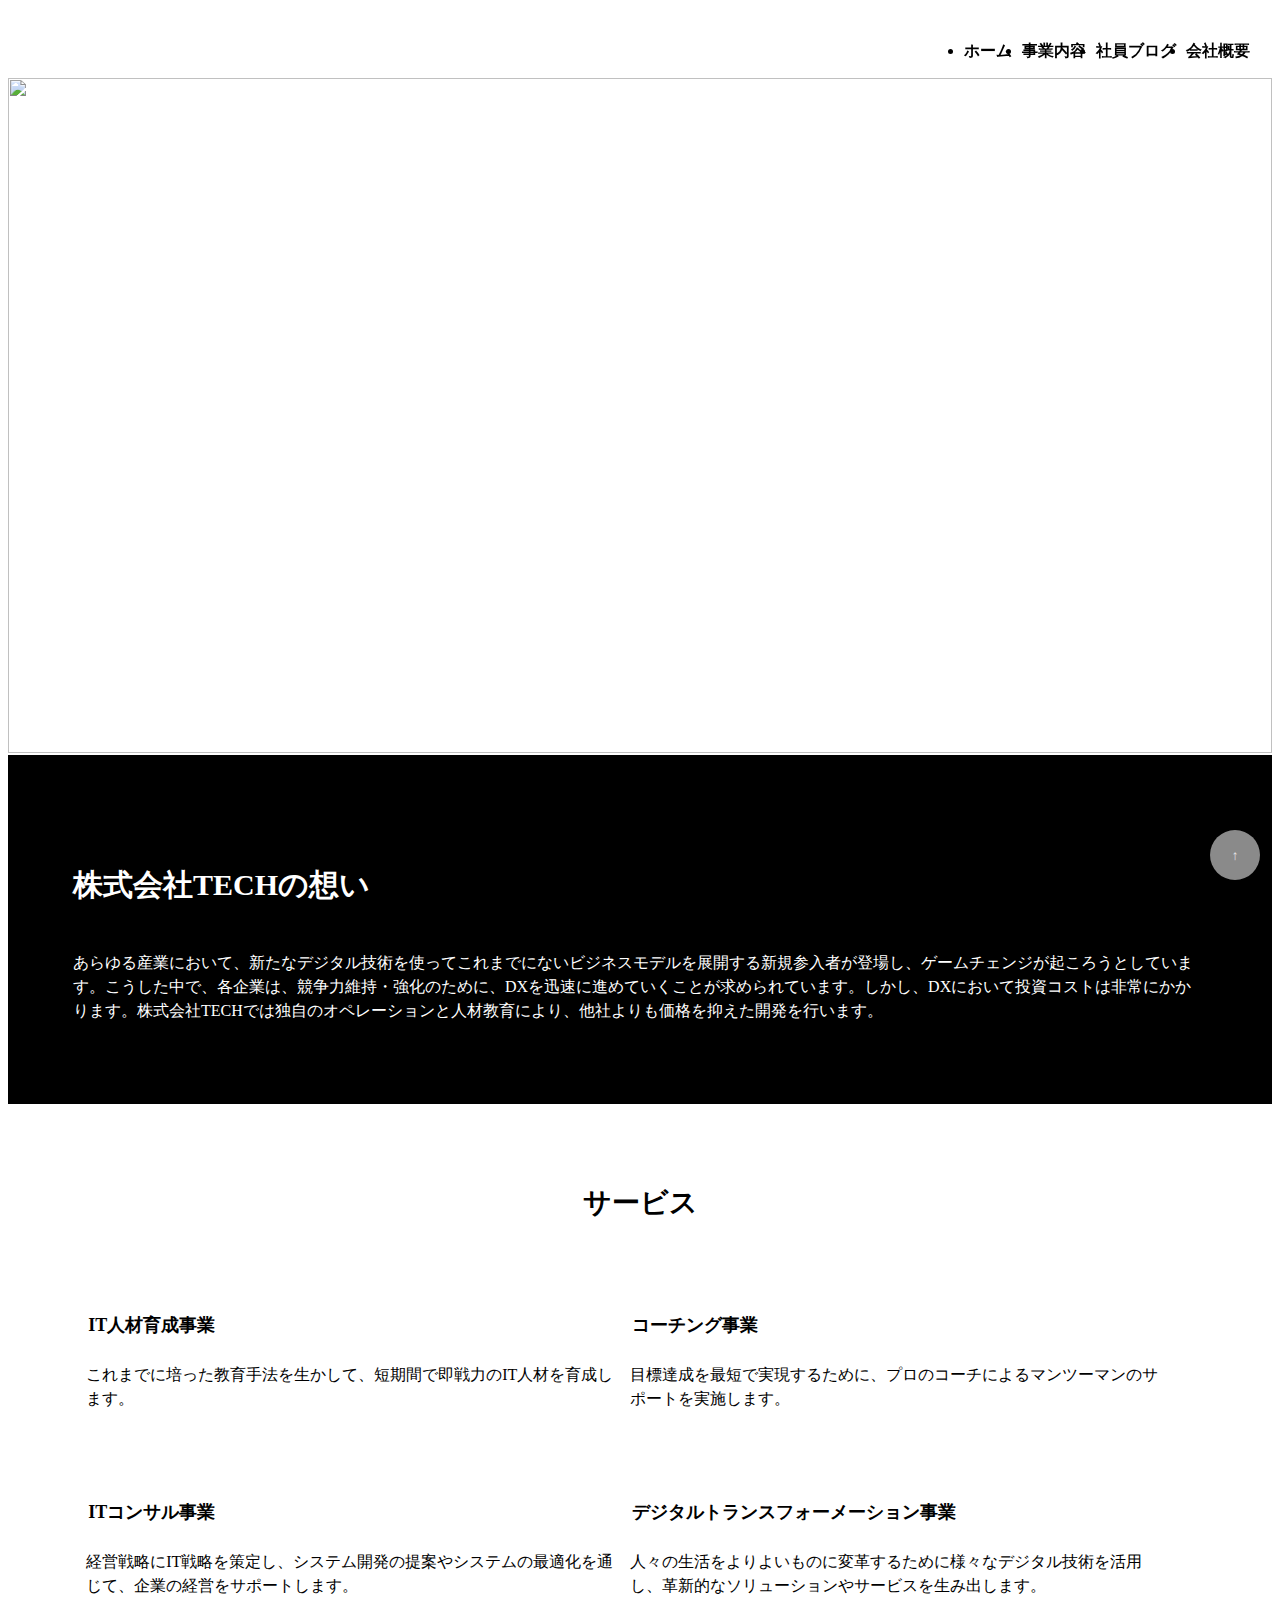
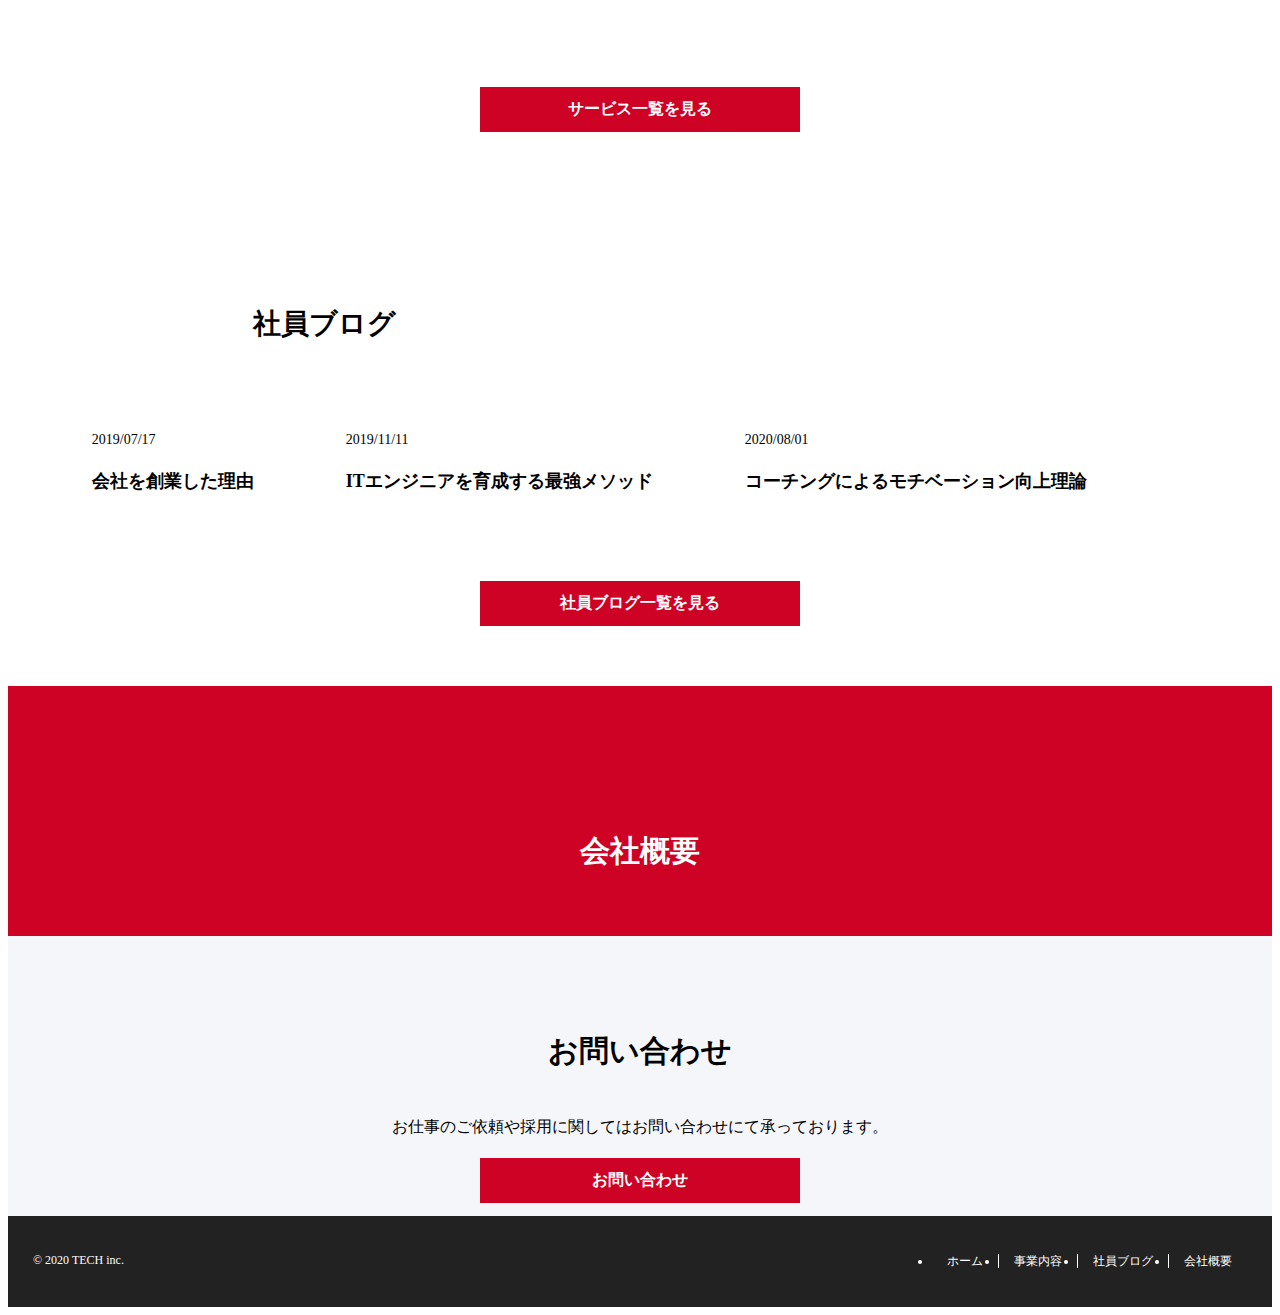
==== index.html @ 913622fe "4th-commit" ====
<!DOCTYPE html>
<html lang="ja">

<head>
  <meta charset="UTF-8">
  <meta http-equiv="X-UA-Compatible" content="IE=edge">
  <meta name="viewport" content="width=device-width, initial-scale=1.0">
  <link rel="stylesheet" href="css/reset.css" />
  <link rel="stylesheet" href="css/style.css" />
  <title>株式会社TECH</title>

  <header class="header">
    <div class="header__container flex-item">
      <div class="header__logo">
        <a href="index.html">
          <img src="img/logo.png" alt="">
        </a>
      </div>        
      <nav class="header__nav">
        <ul class="header__ul flex-item">
          <li><a href="index.html" class="header__nav-li">ホーム</a></li>
          <li><a href="service.html" class="header__nav-li">事業内容</a></li>
          <li><a href="blog.html" class="header__nav-li">社員ブログ</a></li>
          <li><a href="company_detail.html" class="header__nav-li">会社概要</a></li>
        </ul>
      </nav>
      <nav class="hamburger-nav" id="hamburger-nav">
        <ul>
          <li><a href="index.html" class="hamburger-nav-li">ホーム</a></li>
          <li><a href="service.html" class="hamburger-nav-li">事業内容</a></li>
          <li><a href="blog.html" class="hamburger-nav-li">社員ブログ</a></li>
          <li><a href="company_detail.html" class="hamburger-nav-li">会社概要</a></li>
        </ul>
      </nav>
      <div class="hamburger-menu" id="hamburger-menu">
        <span class="hamburger-menu__line--top"></span>
        <span class="hamburger-menu__line--middle"></span>
        <span class="hamburger-menu__line--bottom"></span>
      </div>
    </div>
    <script src="js/header.js"></script>
  </header>
</head>

<body>
  <div class="firstview">
    <img src="img/mv.png" alt="" class="firstview__img">
    <div class="firstview__container">
      <h1 class="firstview__ttl">最新のテクノロジーで社会課題を解決</h1>
      <p class="firstview__sen">Solving social issues with the latest technology</p>
    </div>
  </div>
  <div class="spirit">
    <div class="spirit__container">
      <h2 class="spirit__ttl">株式会社TECHの想い</h2>
      <p class="spirit__sen">
        あらゆる産業において、新たなデジタル技術を使ってこれまでにないビジネスモデルを展開する新規参入者が登場し、ゲームチェンジが起ころうとしています。こうした中で、各企業は、競争力維持・強化のために、DXを迅速に進めていくことが求められています。しかし、DXにおいて投資コストは非常にかかります。株式会社TECHでは独自のオペレーションと人材教育により、他社よりも価格を抑えた開発を行います。
      </p>
    </div>
  </div>
  <div class="service">
    <h2 class="service__title">サービス</h2>
      <div class="service__container">
        <div class="service__item W">
          <img src="img/service1.png" alt="" class="service__img">
          <h2 class="service__ttl">IT人材育成事業</h2>
          <p class="service__sen">これまでに培った教育手法を生かして、短期間で即戦力のIT人材を育成します。</p>
        </div>
        <div class="service__item X">
          <img src="img/service2.png" alt="" class="service__img">
          <h2 class="service__ttl">コーチング事業</h2>
          <p class="service__sen">目標達成を最短で実現するために、プロのコーチによるマンツーマンのサポートを実施します。</p>
        </div>  
        <div class="service__item Y">
          <img src="img/service3.png" alt="" class="service__img">
          <h2 class="service__ttl">ITコンサル事業</h2>
          <p class="service__sen">経営戦略にIT戦略を策定し、システム開発の提案やシステムの最適化を通じて、企業の経営をサポートします。</p>
        </div>
        <div class="service__item Z">
          <img src="img/service4.png" alt="" class="service__img">
          <h2 class="service__ttl">デジタルトランスフォーメーション事業</h2>
          <p class="service__sen">人々の生活をよりよいものに変革するために様々なデジタル技術を活用し、革新的なソリューションやサービスを生み出します。</p>
        </div>
      </div>
    <div class="button">
      <button class="service__btn btn">
        <a href="service.html">サービス一覧を見る</a>
      </button>
    </div>  
  </div>
  <div class="blog">
    <h2 class="blog__title">社員ブログ</h2>
    <div class="blog__container">
      <a class="blog__item A" href="#">
        <img src="img/blog.png" alt="" class="blog__img">
        <p class="blog__date">2019/07/17</p>
        <h2 class="blog__ttl">会社を創業した理由</h2>
      </a>
      <a class="blog__item B" href="#">
        <img src="img/blog.png" alt="" class="blog__img">
        <p class="blog__date">2019/11/11</p>
        <h2 class="blog__ttl">ITエンジニアを育成する最強メソッド</h2>
      </a>
      <a class="blog__item C" href="#">
        <img src="img/blog.png" alt="" class="blog__img">
        <p class="blog__date">2020/08/01</p>
        <h2 class="blog__ttl">コーチングによるモチベーション向上理論</h2>
      </a>
    </div>
    <div class="button">
      <button class="blog__btn btn">
        <a href="blog.html">社員ブログ一覧を見る</a>
      </button>
    </div>
  </div>
  <div class="detail">
    <a href="company_detail.html">
      <div class="detail__container">
        <h2>会社概要</h2>
      </div>
    </a>
  </div>
  <div class="contact">
    <div class="contact__container">
      <h2 class="contact__ttl">お問い合わせ</h2>
      <p class="contact__sen">お仕事のご依頼や採用に関してはお問い合わせにて承っております。</p>
      <div class="contact__button" >
        <input  type="button" id="openBtn" value="お問い合わせ" >
      </div>
      <div id="modal" class="modal">
        <div class="modal__content">
          <div class="modal__content-inner">
            <form action="" method="get" class="contact__form" id="form">
              <div class="form_ttl">
                <h1>お問い合わせ</h1>
              </div>
              <div class="contact__form">
                <label class="label_left" for="company">会社名 </label><br>
                <input type="text" name="company" id="company">
              </div>
              <div class="contact__form">
                <label class="label_left" for="name">お名前 <span class="contact-red">*</span> </label><br>
                <input type="text" name="name" id="name" required>
              </div>
              <div class="contact__form">
                <label class="label_left" for="email">メールアドレス <span class="contact-red">*</span> </label><br>
                <input type="text" name="email" id="email" required>
              </div>
              <div class="contact__form">
                <label class="label_left" for="contact__content">お問い合わせ内容 <span class="contact-red">*</span> </label><br>
                <textarea name="textarea" id="contact__content" required></textarea>
              </div>
              <div class="form-btn">
                <input type="submit" class="contact__btn" id="closeBtn" value="お申し込み">
              </div>
            </form>
          </div>
        </div>
      </div>
    </div>
  </div>
  <button class="scroll-top" id="button">↑</button>
  <script src="js/main.js"></script>
</body>
<footer class="footer">
  <div class="footer__container flex-item">
    <p class="footer__copy">© 2020 TECH inc.</p>
    <nav class="footer__nav ">
      <ul class="footer__ul">
        <li><a href="index.html" class="footer__nav-li">ホーム</a></li>
        <li><a href="service.html" class="footer__nav-li">事業内容</a></li>
        <li><a href="blog.html" class="footer__nav-li">社員ブログ</a></li>
        <li><a href="company_detail.html" class="footer__nav-li" id="footer__last">会社概要</a></li>
      </ul>
    </nav>
  </div>
  <script src="js/footer.js"></script>
</footer>

</html>
---- css/style.css ----
img:not(firstview__img){
  width:100%;
  height:auto;
}

a{
  color:white;
  text-decoration: none;
  cursor: pointer;
}

body{
  padding-top:70px;
  overflow: scroll;
}

.flex-item{
  display:flex;
  justify-content:space-between;
}

.btn{
  background:rgb(205, 2, 36);
  color: white;
  font-size:16px;
  font-weight: bold;
  padding:12px;
  border:none;
  margin:20px;
  width:320px;
  cursor: pointer;
}

.button{
  text-align: center;
}

.btn:hover{
  background: rgb(220, 78, 102);
  transition: .7s;
}

.scroll-top {
  position: fixed;
  right: 20px;
  bottom: 20px;
  background-color: #999;
  opacity: .9;
  width: 50px;
  height: 50px;
  border-radius: 50%;
  border: none;
  color: #fff;
  cursor: pointer;
}

table{
  border-spacing:30px 0;    
}

th,
td {
  border-collapse: collapse;
  border-bottom: 1px solid black;
  padding: 10px 0px;

}

td {
  text-align: left;
}
/*--------------------- header--------------------- */


.header {
  height: 70px;
  line-height: 60px;
  position: fixed;
  top: 0;
  width:100%;
  background:white;
  z-index: 20;
}

.header__container{
  width:90%;
}

.header__logo {
  width: 72px;
  margin-left: 32px;
  margin-top:10px;
}

@media screen and (min-width: 768px) {
  .hamburger-nav {
    display: none;
  }
}

@media screen and (max-width: 768px) {

  .header__nav {
    display: none;
  }
  .hamburger-nav {
    position: absolute;
    height: 100vh;
    width: 100%;
    left: -100%;
    background: white;
    transition: .7s;
    text-align: center;
    z-index: 20;
  }
  
  .hamburger-nav ul {
    padding-top: 80px;
  }
  
  .hamburger-nav-li {
    color: rgb(2, 51, 204);
    font-size: 18px;
  }
  
  .hamburger-nav ul li {
    list-style-type: none;
    margin-top: 50px;
    line-height: 150%
  }

  .hamburger-menu {
    display: inline-block;
    width: 36px;
    height: 32px;
    cursor: pointer;
    position: fixed;
    right: 20px;
    top: 20px;
    z-index: 20;
  }

  .hamburger-menu__line--top,
  .hamburger-menu__line--middle,
  .hamburger-menu__line--bottom {
    display: inline-block;
    width: 100%;
    height: 4px;
    background-color: #000;
    position: absolute;
    transition: 0.5s;
  }

.hamburger-menu__line--top {
  top: 0;
}

.hamburger-menu__line--middle {
  top: 14px;
}

.hamburger-menu__line--bottom {
  bottom: 0;
}

.hamburger-menu.open span:nth-of-type(1) {
  top: 14px;
  transform: rotate(45deg);
}

.hamburger-menu.open span:nth-of-type(2) {
  opacity: 0;
}

.hamburger-menu.open span:nth-of-type(3) {
  top: 14px;
  transform: rotate(-45deg);
}

.in {
  transform: translateX(100%);
}
}
.header__nav {
  margin-top: 5px;
  padding-right: 10px;
  position: fixed;
  right: 10px;
  z-index: 30;
}

.header__nav-li {
  padding-right: 25px;
  font-weight: bold;
  color: black;
}

.header__nav-li:last-child {
  padding-right: 10px;
}

.header__nav-li {
  height: 70px;
  display: inline-block;
}

/*--------------------- firstview--------------------- */



.firstview {
  position: relative;
  margin-bottom:-2px;
  width:100%;
}

.firstview__img{
  width:100%;
  height:75vh;
  object-fit: cover;
}

.firstview__container {
  position: absolute;
  width:85%;
  left: 8%;
  top:25vh;
  vertical-align: middle;
  color: white;
  text-align: center;
  z-index: 10;
}


.firstview__ttl {
  font-size: 50px;
  line-height: 150%
}

.firstview__sen {
  font-size: 18px;
  font-weight: bold;
  margin-top:10px;
}
.small {
  position: relative;
  height: 200px;
  width:100%;
  object-fit: cover;

}

.firstview__small-container{
  position: absolute;
  top: 20%;
  color: white;
  font-size: 30px;
  width:100%;
  text-align: center;
  margin:0 auto;
}



/*--------------------- spirit--------------------- */

.spirit{
  background:black;
  color:white;
  background-size:cover;
}

.spirit__container{
  padding:65px;
}

.spirit__ttl{
  padding:20px 0;
  font-size:30px;
}

.spirit__sen {
  line-height: 150%
}

/*--------------------- service--------------------- */

.service{            /*-------ホーム------*/ 
  width:100%;

}

.service__container {    
  width: 86%;
  margin: 0 auto 3% 5%;
  text-align: center;
}

@media (max-width: 768px){
  .service__container{
    column-count: 1;  
  }
}

@media (min-width: 768px) {
  .service__container {
    display: grid;
    grid-template-rows: 50% 50%;
    grid-template-columns: 1/2fr 1/2fr;
  }
}

.W {
  grid-row: 1/2;
  grid-column: 1/2;
  background-color: white;
}

.X {
  grid-row: 1/2;
  grid-column: 2/3;
  background-color: white;
}

.Y {
  grid-row: 2/3;
  grid-column: 1/2;
  background-color: white;
}

.Z {
  grid-row: 2/3;
  grid-column: 2/3;
  background-color: white;
}

.service__item {
  width: 99%;
  padding: 15px;
}


.service__title{
  text-align: center;
  font-size: 28px;
  padding-bottom:10px;
  margin-top:80px;
}



.service__ttl{
  padding:10px 2px;
  font-size:18px;
  text-align: left;
}

.service__sen {
  text-align: left;
  line-height: 150%
}

.service__btn{
  margin-bottom: 150px;
}

.service__table-container{   /*-------事業内容------*/
  width: 90%;  
  padding:8% 5%;
}

.service__table{         
  margin:0 10px;
  align-items: center;
  border-collapse: collapse;
  text-align: center;
}


.service__table-th{
  width:280px;
  padding:25px;
}

.service__table-td{
  vertical-align: top;
  width:auto;
  padding: 15px 20px;
}

.service__table-ttl{
  font-size:22px;
  padding:15px 0;
}

@media screen and (min-width: 768px) {
  .service__table {
  border-top: 1px solid black;
  }
}

@media screen and (max-width: 768px) {
  .service__table {
    width: 90%;
    padding-left:20px;
  }
  .service__table:first-child{
    border-top: 1px solid black;
  }

  .service__table-th{
    border-bottom:0;
  }
  .service__table-td {
  margin-top:-40px;
  }

  .service__table-th,
  .service__table-td {
    display: block;
    width: 100%;
  }
}


/*--------------------- blog--------------------- */

.blog__container{
  width:86%;
  margin: 0 auto 3% 6%;
  text-align:center;
  background-size: cover;
}

@media (max-width: 768px) {
  .blog__container {
    column-count: 1;
  }
}

@media (min-width: 768px) {
  .blog__container {
    display:grid;
    grid-template-rows:50% 50%;
    grid-template-columns:1/3fr 1/3fr 1/3fr; 
  }
}

.A{
  grid-row:1/2;
  grid-column:1/2;
  background-color:white;
}

.B{
  grid-row: 1/2;
  grid-column: 2/3;
  background-color: white;
}

.C{
  grid-row: 1/2;
  grid-column: 3/4;
  background-color: white;
}

.D {
  grid-row: 2/3;
  grid-column: 1/2;
  background-color: white;
}

.E {
  grid-row: 2/3;
  grid-column: 2/3;
  background-color: white;
}

.F {
  grid-row: 2/3;
  grid-column: 3/4;
  background-color: white;
}

.blog__item {
  width: 95%;
  padding: 8px;
  text-align: left;
  color: black;
}

.blog__title{
  width:50%;
  text-align: center;
  font-size: 28px;
  padding-bottom: 20px;
}


.blog__img{
width:100%;
padding:10px 0;
}

.blog__img:hover {
  opacity: 0.6;
  transition-duration: 0.3s;
}

.blog__date {
  font-size:14px;
}

.blog__ttl {
  padding: 5px 0;
  font-size:18px;
  line-height: 150%;
}

.blog__btn{
  margin-bottom:60px;
}

/*--------------------- detail--------------------- */
.detail{
  background: rgb(205, 2, 36);
  color: white;
  height:250px;
  vertical-align: middle;
}

.detail:hover{
  background:rgb(220,78,102);
  transition: .7s;
}

.detail__container{
  padding:120px 0%;
  font-size:20px;
  width:100%;
  text-align: center;
}

.company__table-container{
width:85%;
border-spacing: 8px 0px;
line-height:300%;
}

.company__table{
  width:90%;
  margin:8% 13%;
  text-align: center;
  border-collapse: collapse;
  border-top: 1px solid black;
}

.company__table-th{
  width:22%;
}
.company__table-td {
  width: 55%;
}
/*--------------------- contact--------------------- */

.contact{
  background:rgb(245, 246, 249);
  height:180px;
  color:black;
  padding:50px;
}

.contact__container{
  width: 100%;
  text-align: center;
}

.contact__button {
  width: 80%;
  margin:auto;
  text-align: center;
}

.contact__ttl{
  font-size:30px;
  padding:20px 0;
}
.contact__sen {
  font-size:16px;
}

#openBtn {
  display: block;
  background: rgb(205, 2, 36);
  color: white;
  font-size: 16px;
  font-weight: bold;
  padding: 12px;
  border: none;
  margin: 20px auto ;
  width: 320px;
  cursor: pointer;
  }

.modal {
  display: none;
  position: fixed;
  left: 0%;
  top: 5%;
  height: 100vh;
  width: 100vw;
  background-color: rgba(0, 0, 0, 0.5);
}

.modal__content {
  display: flex;
  justify-content: center;
  align-items: center;
}

@media (max-width: 768px) {
.modal__content-inner {
    background-color: white;
    width: 80%;
    height: 90%;
    text-align: center;
    padding: 50px 0;
    padding-left: 50px;
    z-index: 40;
  }
}

@media (min-width: 768px) {
.modal__content-inner {
  background-color: white;
  width:700px;
  height:650px;
  text-align: center;
  padding: 50px 0;
  padding-left:50px;
  z-index: 40;
  }
}  

.contact__form{
  line-height: 150%;
  text-align:left;
}

input[type="text"] {
  width: 90%;
  height: 20px;
}

.form_ttl{
  font-size:30px;
  padding:50px 50px 50px 0;
  text-align:center;
}

.label_left{
  font-weight:bold;
  line-height: 300%;
  text-align: left;
}

textarea {
  width:90%;
  height: 150px;
  font-size: 14px;
}



.contact__btn {
  background:rgb(0, 0, 0);
  color: white;
  font-size: 14px;
  font-weight: bold;
  padding: 12px ;
  border: none;
  width: 320px;
  cursor: pointer;
}

.form-btn{
  text-align:center;
  margin: 20px auto;
}

.contact-red{
  color:rgb(205, 0, 37);
}
/*--------------------- footer--------------------- */

.footer{
  background: rgb(34, 34, 34);
  color:white;
  padding:25px;
  font-size:12px;
}

@media (min-width: 768px) {
  .footer__ul{
    display:flex;
    justify-content: space-between;
  }
  .footer__nav-li {
    border-right: 1px solid white;
    padding: 0 15px;
    justify-content: space-between;
  }
}  

@media (max-width: 768px) {
  .footer__container{
  justify-content: space-around;
  height:100%;
  }
  .footer__copy{
  padding-top:50px;
  }
  .footer__ul{
  line-height: 250%;
  }
  .footer__nav-li {
  border:none;
  }  
}

.footer__ul{
  justify-content: center;
}



.footer__nav-li:hover {
  color:rgb(162,162,162);
  transition: .7s;
}

#footer__last {
  border-right: 0;
}
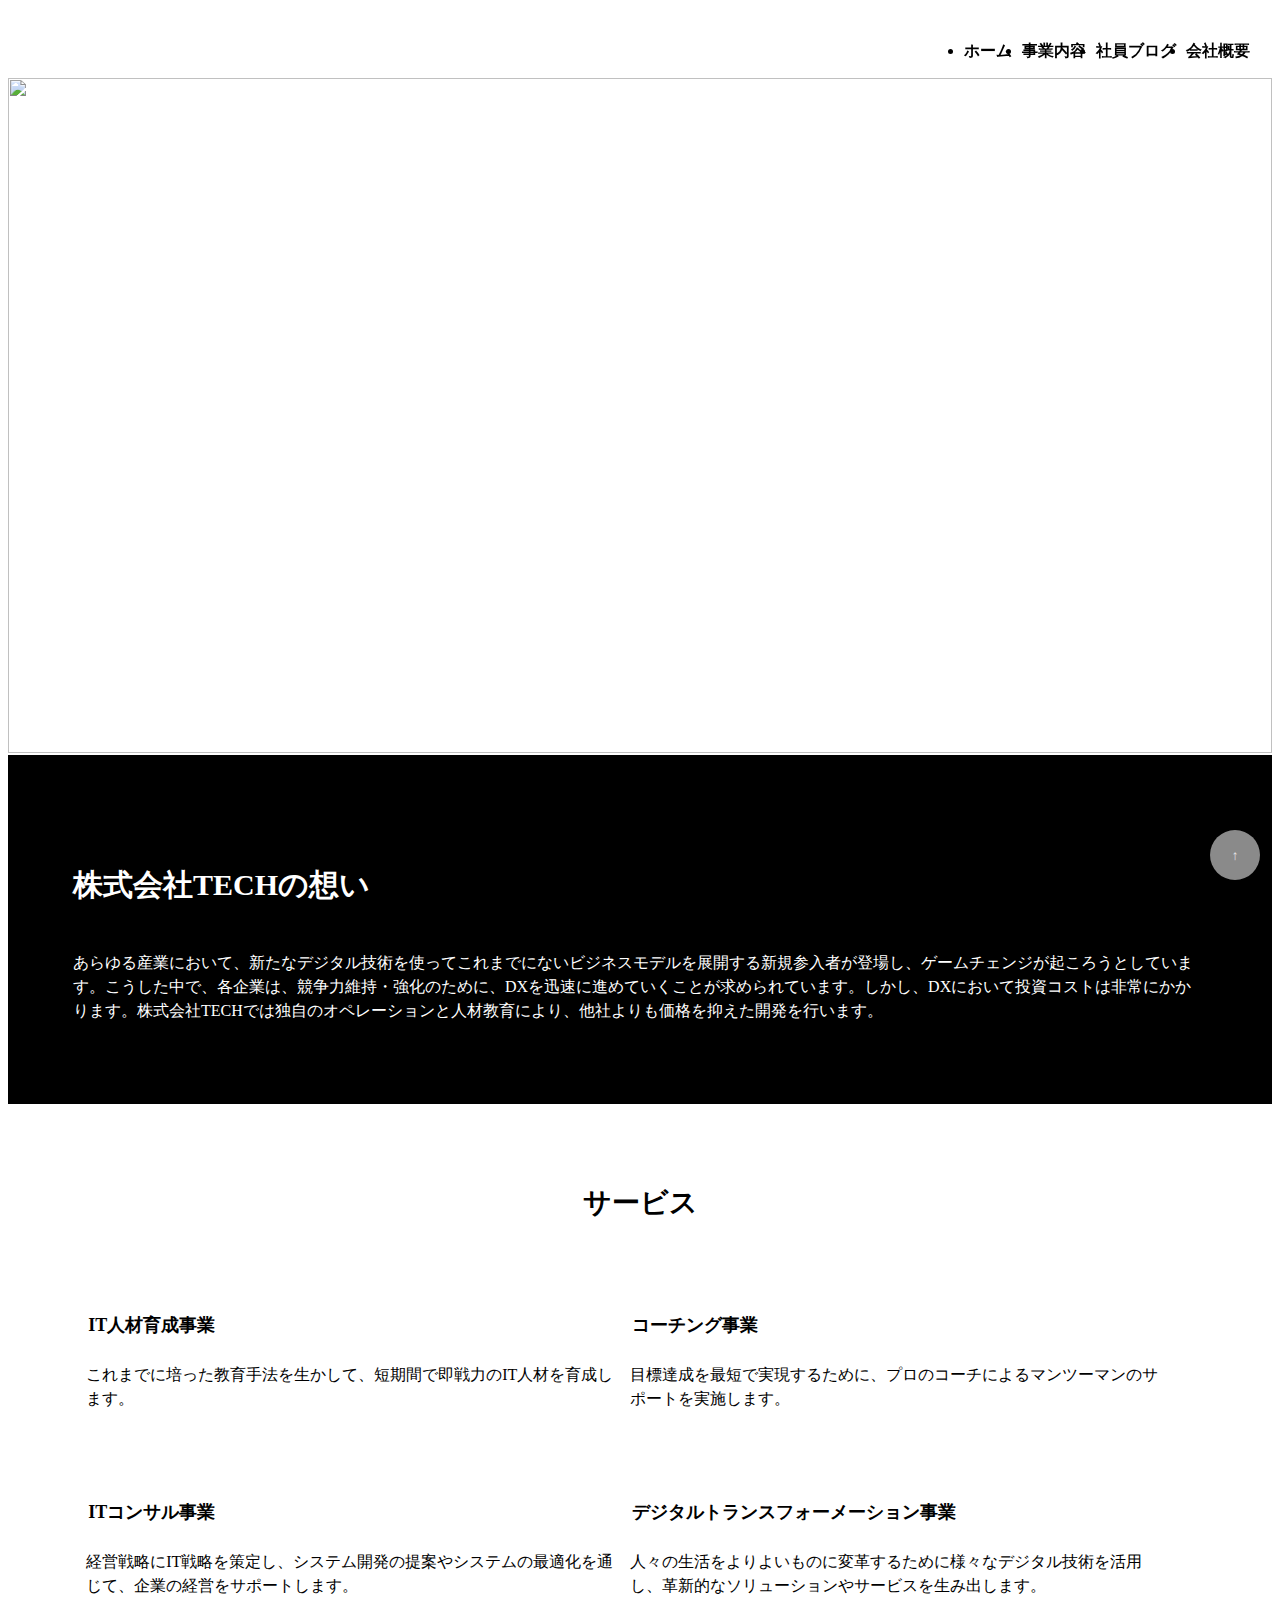
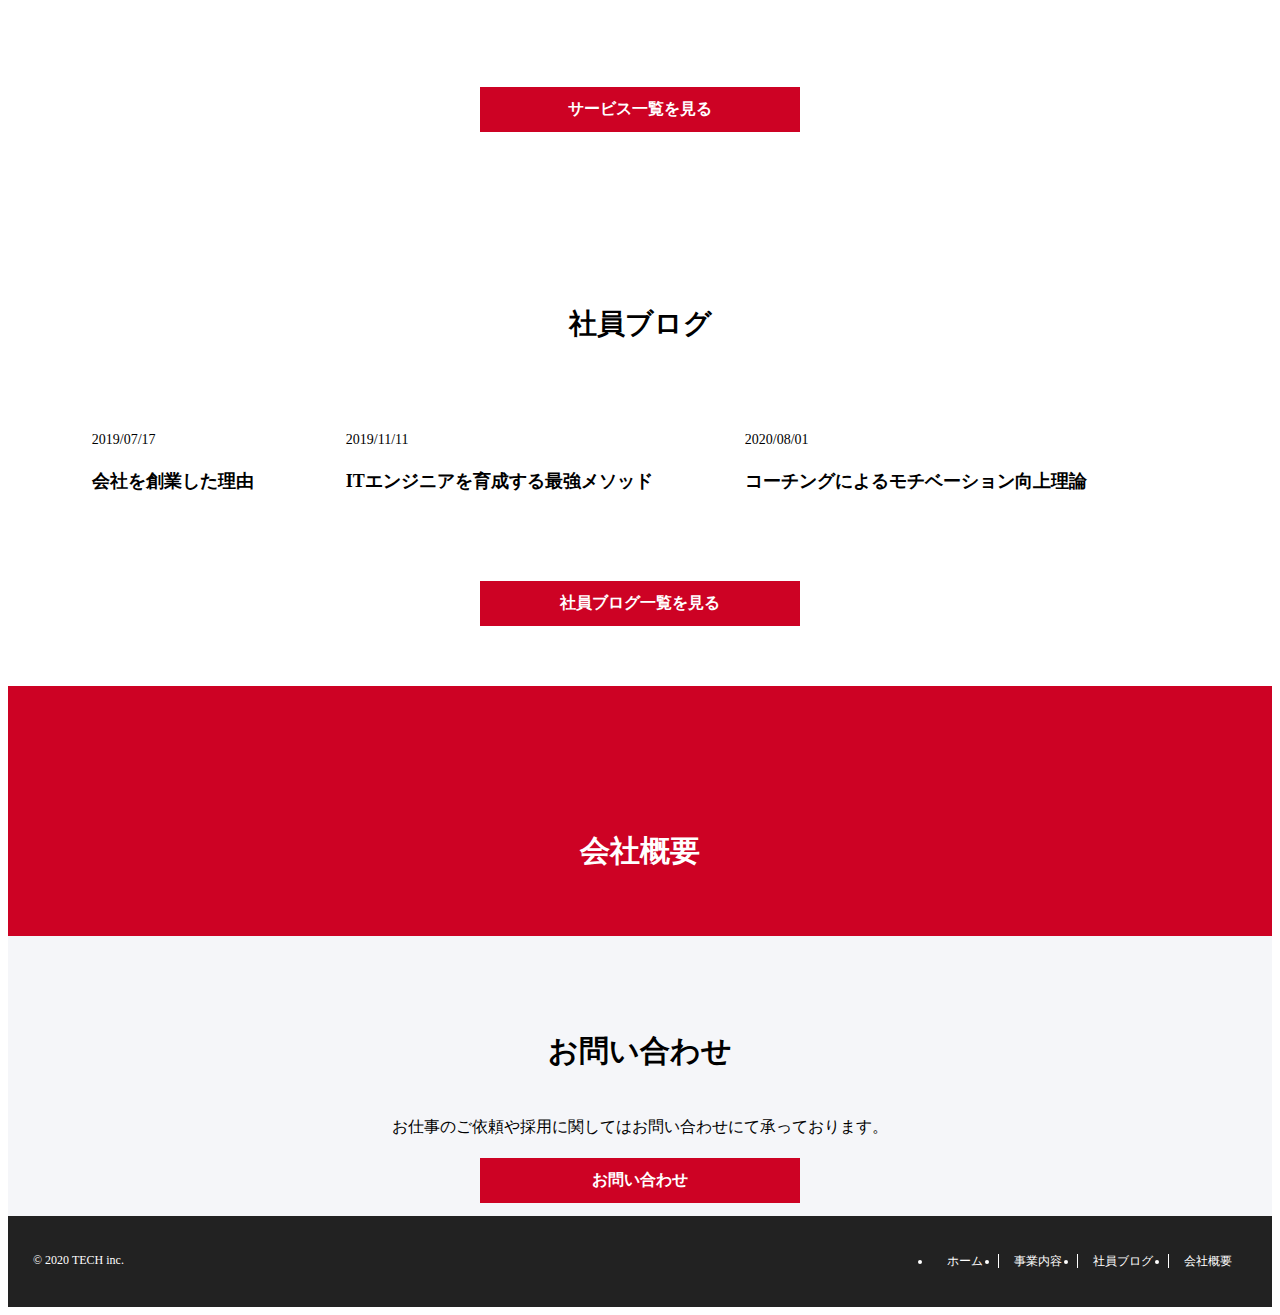
==== commit a6085d0f: "6th-commit" ====
--- a/index.html
+++ b/index.html
@@ -130,7 +130,10 @@
       <div id="modal" class="modal">
         <div class="modal__content">
           <div class="modal__content-inner">
-            <form action="" method="get" class="contact__form" id="form">
+            <div class="batsu__container">
+              <span class="batsu" id="batsu"></span>
+            </div>
+              <form action="" method="get" class="contact__form" id="form">
               <div class="form_ttl">
                 <h1>お問い合わせ</h1>
               </div>
--- a/css/style.css
+++ b/css/style.css
@@ -402,9 +402,8 @@
 @media screen and (max-width: 768px) {
   .service__table {
     width: 90%;
-    padding-left:20px;
-  }
-  .service__table:first-child{
+  }
+  #first-th{
     border-top: 1px solid black;
   }
 
@@ -490,7 +489,7 @@
 }
 
 .blog__title{
-  width:50%;
+  width:100%;
   text-align: center;
   font-size: 28px;
   padding-bottom: 20px;
@@ -691,6 +690,55 @@
 .contact-red{
   color:rgb(205, 0, 37);
 }
+
+.batsu {
+  display: block;
+  position: relative;
+  width: 30px;
+  height: 30px;
+  cursor: pointer;
+}
+
+@media (min-width: 768px) {
+  .batsu::before,
+  .batsu::after {
+    content: "";
+    position: absolute;
+    top: 10px;
+    left: 90vh;
+    width: 5px;
+    height: 30px;
+    background: #333;
+  }
+}
+
+@media (max-width: 768px) {
+  .batsu__container{
+    width:5%;
+    margin:0 50px 0 auto;
+    text-align: right;
+  }
+
+  .batsu::before,
+  .batsu::after {
+    content: "";
+    position: absolute;
+    width:100%;
+    top: 10px;
+    width: 5px;
+    height: 30px;
+    background: #333;
+  }
+}
+
+.batsu::before {
+  transform: translate(-50%, -50%) rotate(45deg);
+}
+
+.batsu::after {
+  transform: translate(-50%, -50%) rotate(-45deg);
+}
+
 /*--------------------- footer--------------------- */
 
 .footer{
